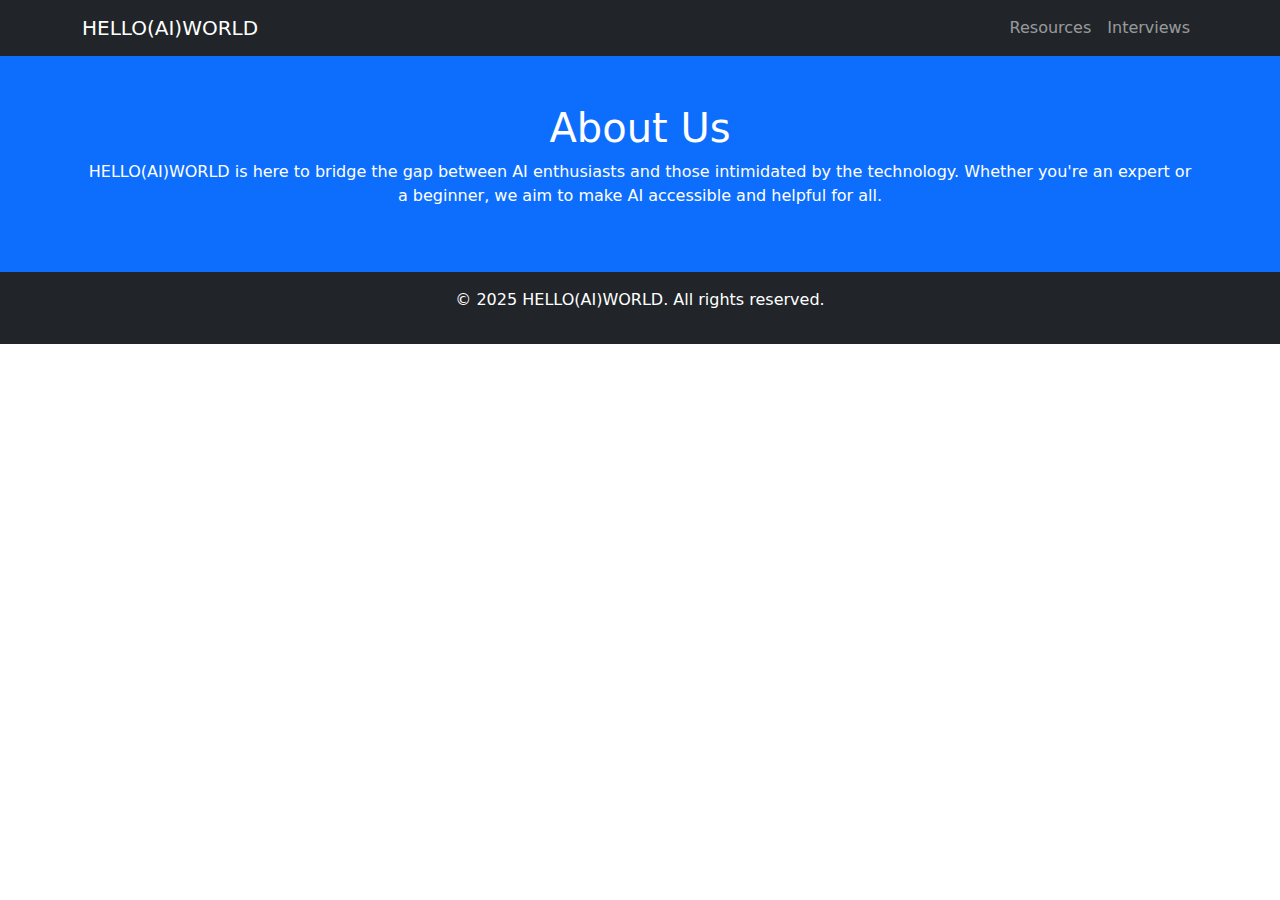
==== about.html @ b927a4c0 "bootstrap setup" ====
<!DOCTYPE html>
<html lang="en">

<head>
    <meta charset="UTF-8">
    <meta name="viewport" content="width=device-width, initial-scale=1.0">
    <title>About - HELLO(AI)WORLD</title>
    <link href="https://cdn.jsdelivr.net/npm/bootstrap@5.3.3/dist/css/bootstrap.min.css" rel="stylesheet" integrity="sha384-QWTKZyjpPEjISv5WaRU9OFeRpok6YctnYmDr5pNlyT2bRjXh0JMhjY6hW+ALEwIH" crossorigin="anonymous">
</head>

<body>
    <nav class="navbar navbar-expand-lg navbar-dark bg-dark">
        <div class="container">
            <a class="navbar-brand" href="index.html">HELLO(AI)WORLD</a>
            <ul class="navbar-nav ms-auto">
                <li class="nav-item"><a class="nav-link" href="resources.html">Resources</a></li>
                <li class="nav-item"><a class="nav-link" href="interviews.html">Interviews</a></li>
            </ul>
        </div>
    </nav>

    <section class="bg-primary text-white text-center py-5">
        <div class="container">
            <h1>About Us</h1>
            <p>HELLO(AI)WORLD is here to bridge the gap between AI enthusiasts and those intimidated by the technology. Whether you're an expert or a beginner, we aim to make AI accessible and helpful for all.</p>
        </div>
    </section>

    <footer class="bg-dark text-white py-3 text-center">
        <p>© 2025 HELLO(AI)WORLD. All rights reserved.</p>
    </footer>
</body>

</html>
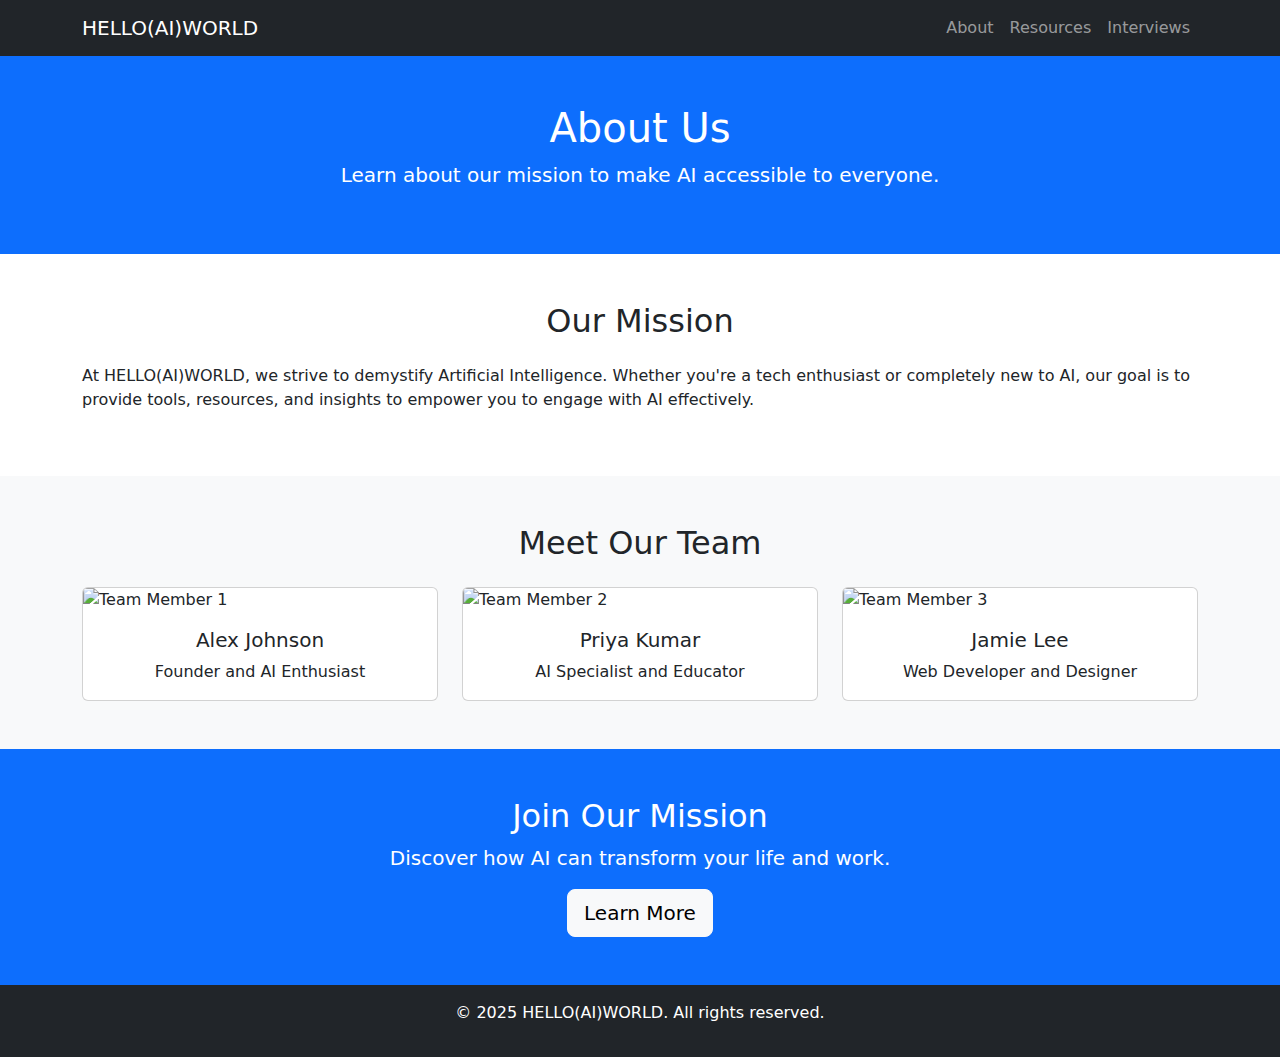
==== commit 69fcd069: "update" ====
--- a/about.html
+++ b/about.html
@@ -9,26 +9,89 @@
 </head>
 
 <body>
-    <nav class="navbar navbar-expand-lg navbar-dark bg-dark">
+    <nav class="navbar navbar-expand-lg navbar-dark bg-dark sticky-top">
         <div class="container">
             <a class="navbar-brand" href="index.html">HELLO(AI)WORLD</a>
-            <ul class="navbar-nav ms-auto">
-                <li class="nav-item"><a class="nav-link" href="resources.html">Resources</a></li>
-                <li class="nav-item"><a class="nav-link" href="interviews.html">Interviews</a></li>
-            </ul>
+            <button class="navbar-toggler" type="button" data-bs-toggle="collapse" data-bs-target="#navbarNav" aria-controls="navbarNav" aria-expanded="false" aria-label="Toggle navigation">
+                <span class="navbar-toggler-icon"></span>
+            </button>
+            <div class="collapse navbar-collapse" id="navbarNav">
+                <ul class="navbar-nav ms-auto">
+                    <li class="nav-item"><a class="nav-link" href="about.html">About</a></li>
+                    <li class="nav-item"><a class="nav-link" href="resources.html">Resources</a></li>
+                    <li class="nav-item"><a class="nav-link" href="interviews.html">Interviews</a></li>
+                </ul>
+            </div>
         </div>
     </nav>
-
-    <section class="bg-primary text-white text-center py-5">
+    
+    <header class="bg-primary text-white text-center py-5">
         <div class="container">
             <h1>About Us</h1>
-            <p>HELLO(AI)WORLD is here to bridge the gap between AI enthusiasts and those intimidated by the technology. Whether you're an expert or a beginner, we aim to make AI accessible and helpful for all.</p>
+            <p class="lead">Learn about our mission to make AI accessible to everyone.</p>
+        </div>
+    </header>
+
+    <!-- Our Mission Section -->
+    <section class="py-5">
+        <div class="container">
+            <h2 class="text-center mb-4">Our Mission</h2>
+            <p>At HELLO(AI)WORLD, we strive to demystify Artificial Intelligence. Whether you're a tech enthusiast or completely new to AI, our goal is to provide tools, resources, and insights to empower you to engage with AI effectively.</p>
         </div>
     </section>
 
-    <footer class="bg-dark text-white py-3 text-center">
-        <p>© 2025 HELLO(AI)WORLD. All rights reserved.</p>
+    <!-- Our Team Section -->
+    <section class="bg-light py-5">
+        <div class="container">
+            <h2 class="text-center mb-4">Meet Our Team</h2>
+            <div class="row g-4">
+                <div class="col-md-4">
+                    <div class="card">
+                        <img src="images/team1.jpg" class="card-img-top" alt="Team Member 1">
+                        <div class="card-body text-center">
+                            <h5 class="card-title">Alex Johnson</h5>
+                            <p class="card-text">Founder and AI Enthusiast</p>
+                        </div>
+                    </div>
+                </div>
+                <div class="col-md-4">
+                    <div class="card">
+                        <img src="images/team2.jpg" class="card-img-top" alt="Team Member 2">
+                        <div class="card-body text-center">
+                            <h5 class="card-title">Priya Kumar</h5>
+                            <p class="card-text">AI Specialist and Educator</p>
+                        </div>
+                    </div>
+                </div>
+                <div class="col-md-4">
+                    <div class="card">
+                        <img src="images/team3.jpg" class="card-img-top" alt="Team Member 3">
+                        <div class="card-body text-center">
+                            <h5 class="card-title">Jamie Lee</h5>
+                            <p class="card-text">Web Developer and Designer</p>
+                        </div>
+                    </div>
+                </div>
+            </div>
+        </div>
+    </section>
+
+    <!-- Call to Action Section -->
+    <section class="py-5 bg-primary text-white text-center">
+        <div class="container">
+            <h2>Join Our Mission</h2>
+            <p class="lead">Discover how AI can transform your life and work.</p>
+            <a href="#" class="btn btn-light btn-lg">Learn More</a>
+        </div>
+    </section>
+
+    <footer class="bg-dark text-white py-3">
+        <div class="container text-center">
+            <p>© 2025 HELLO(AI)WORLD. All rights reserved.</p>
+        </div>
     </footer>
+
+    <script src="https://cdn.jsdelivr.net/npm/bootstrap@5.1.3/dist/js/bootstrap.bundle.min.js" integrity="sha384-ka7Sk0Gln4gmtz2MlQnikT1wXgYsOg+OMhuP+IlRH9sENBO0LRn5q+8nbTov4+1p" crossorigin="anonymous"></script>
 </body>
 
 </html>
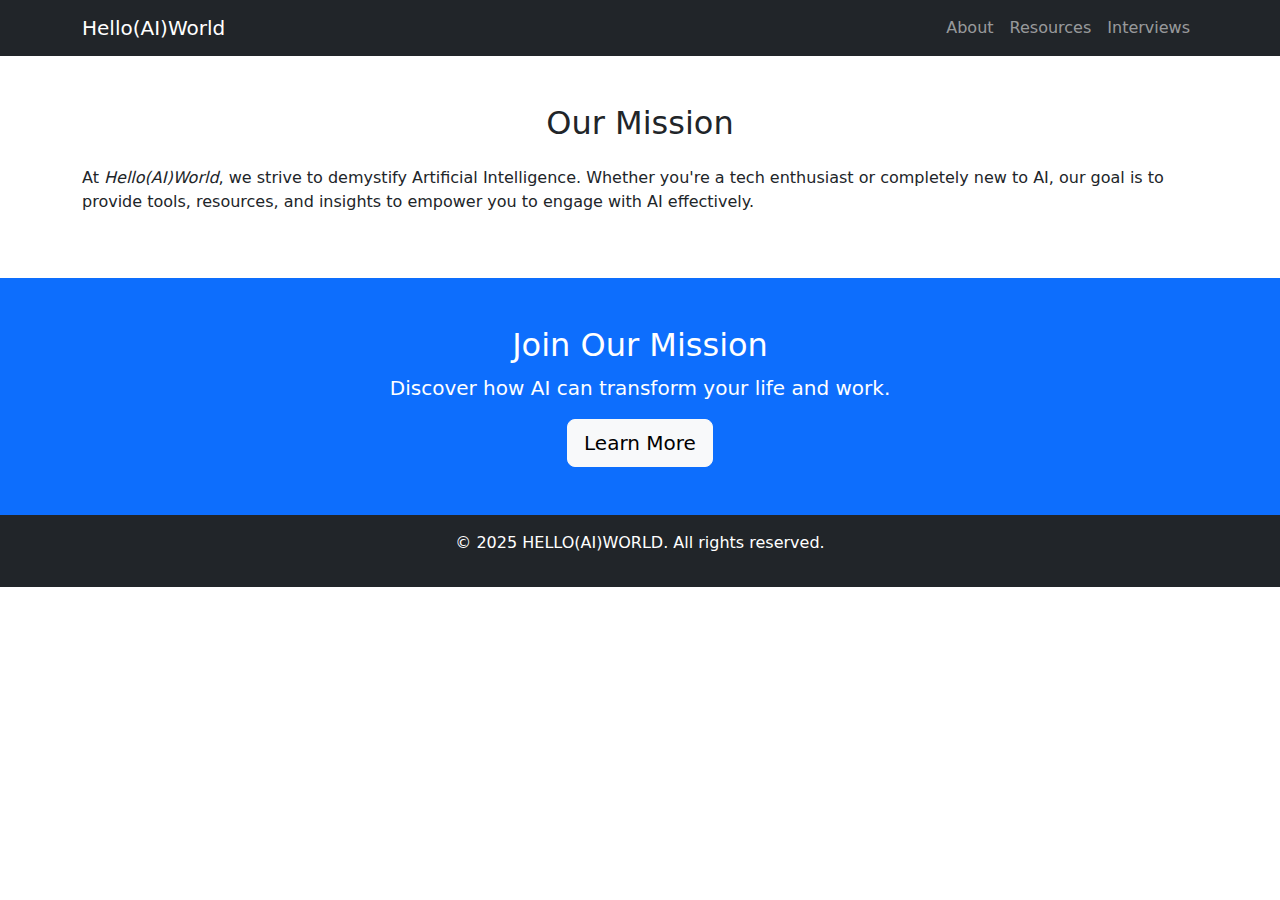
==== commit 2e6b7d01: "index" ====
--- a/about.html
+++ b/about.html
@@ -11,7 +11,7 @@
 <body>
     <nav class="navbar navbar-expand-lg navbar-dark bg-dark sticky-top">
         <div class="container">
-            <a class="navbar-brand" href="index.html">HELLO(AI)WORLD</a>
+            <a class="navbar-brand" href="index.html">Hello(AI)World</a>
             <button class="navbar-toggler" type="button" data-bs-toggle="collapse" data-bs-target="#navbarNav" aria-controls="navbarNav" aria-expanded="false" aria-label="Toggle navigation">
                 <span class="navbar-toggler-icon"></span>
             </button>
@@ -25,23 +25,23 @@
         </div>
     </nav>
     
-    <header class="bg-primary text-white text-center py-5">
+    <!-- <header class="bg-primary text-white text-center py-5 sticky-top">
         <div class="container">
             <h1>About Us</h1>
             <p class="lead">Learn about our mission to make AI accessible to everyone.</p>
         </div>
-    </header>
+    </header> -->
 
     <!-- Our Mission Section -->
     <section class="py-5">
         <div class="container">
             <h2 class="text-center mb-4">Our Mission</h2>
-            <p>At HELLO(AI)WORLD, we strive to demystify Artificial Intelligence. Whether you're a tech enthusiast or completely new to AI, our goal is to provide tools, resources, and insights to empower you to engage with AI effectively.</p>
+            <p>At <i>Hello(AI)World</i>, we strive to demystify Artificial Intelligence. Whether you're a tech enthusiast or completely new to AI, our goal is to provide tools, resources, and insights to empower you to engage with AI effectively.</p>
         </div>
     </section>
 
     <!-- Our Team Section -->
-    <section class="bg-light py-5">
+    <!-- <section class="bg-light py-5">
         <div class="container">
             <h2 class="text-center mb-4">Meet Our Team</h2>
             <div class="row g-4">
@@ -74,7 +74,7 @@
                 </div>
             </div>
         </div>
-    </section>
+    </section> -->
 
     <!-- Call to Action Section -->
     <section class="py-5 bg-primary text-white text-center">
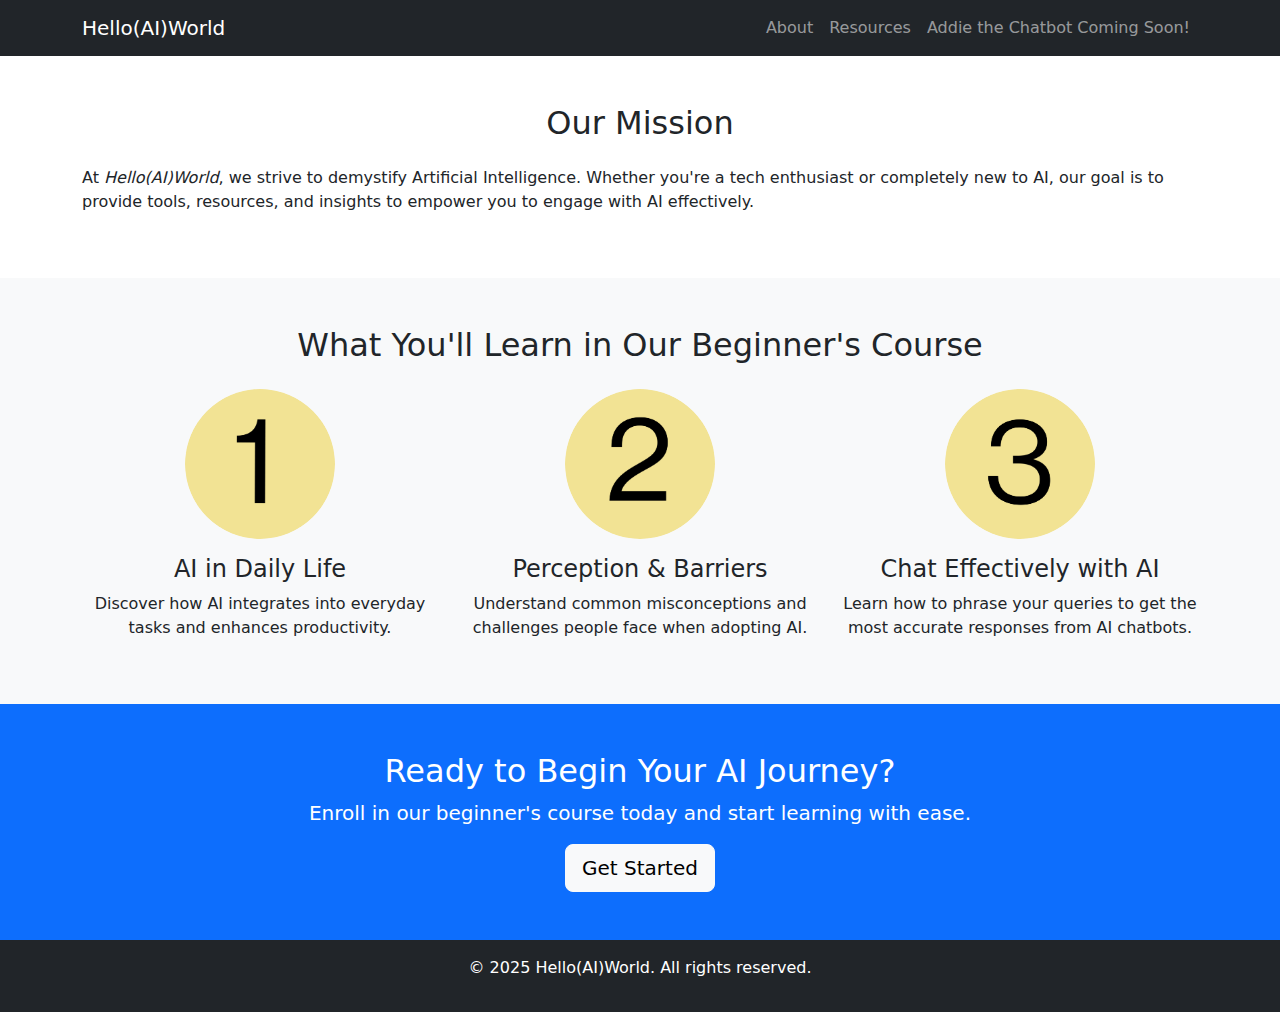
==== commit 7c83cb80: "bsup" ====
--- a/about.html
+++ b/about.html
@@ -19,7 +19,7 @@
                 <ul class="navbar-nav ms-auto">
                     <li class="nav-item"><a class="nav-link" href="about.html">About</a></li>
                     <li class="nav-item"><a class="nav-link" href="resources.html">Resources</a></li>
-                    <li class="nav-item"><a class="nav-link" href="interviews.html">Interviews</a></li>
+                    <li class="nav-item"><a class="nav-link" href="#">Addie the Chatbot Coming Soon!</a></li>
                 </ul>
             </div>
         </div>
@@ -76,18 +76,42 @@
         </div>
     </section> -->
 
+    <!-- Beginner's Course Section -->
+    <section class="bg-light py-5">
+        <div class="container">
+            <h2 class="text-center mb-4">What You'll Learn in Our Beginner's Course</h2>
+            <div class="row">
+                <div class="col-md-4 text-center">
+                    <img src="img/reasonOneIcon.png" alt="AI in Daily Life" class="img-fluid rounded-circle mb-3" style="width: 150px;">
+                    <h4>AI in Daily Life</h4>
+                    <p>Discover how AI integrates into everyday tasks and enhances productivity.</p>
+                </div>
+                <div class="col-md-4 text-center">
+                    <img src="img/reasonTwoIcon.png" alt="AI Barriers" class="img-fluid rounded-circle mb-3" style="width: 150px;">
+                    <h4>Perception & Barriers</h4>
+                    <p>Understand common misconceptions and challenges people face when adopting AI.</p>
+                </div>
+                <div class="col-md-4 text-center">
+                    <img src="img/reasonThreeIcon.png" alt="Chat with AI" class="img-fluid rounded-circle mb-3" style="width: 150px;">
+                    <h4>Chat Effectively with AI</h4>
+                    <p>Learn how to phrase your queries to get the most accurate responses from AI chatbots.</p>
+                </div>
+            </div>
+        </div>
+    </section>
+
     <!-- Call to Action Section -->
     <section class="py-5 bg-primary text-white text-center">
         <div class="container">
-            <h2>Join Our Mission</h2>
-            <p class="lead">Discover how AI can transform your life and work.</p>
-            <a href="#" class="btn btn-light btn-lg">Learn More</a>
+            <h2>Ready to Begin Your AI Journey?</h2>
+            <p class="lead">Enroll in our beginner's course today and start learning with ease.</p>
+            <a href="#" class="btn btn-light btn-lg">Get Started</a>
         </div>
     </section>
 
     <footer class="bg-dark text-white py-3">
         <div class="container text-center">
-            <p>© 2025 HELLO(AI)WORLD. All rights reserved.</p>
+            <p>© 2025 Hello(AI)World. All rights reserved.</p>
         </div>
     </footer>
 
